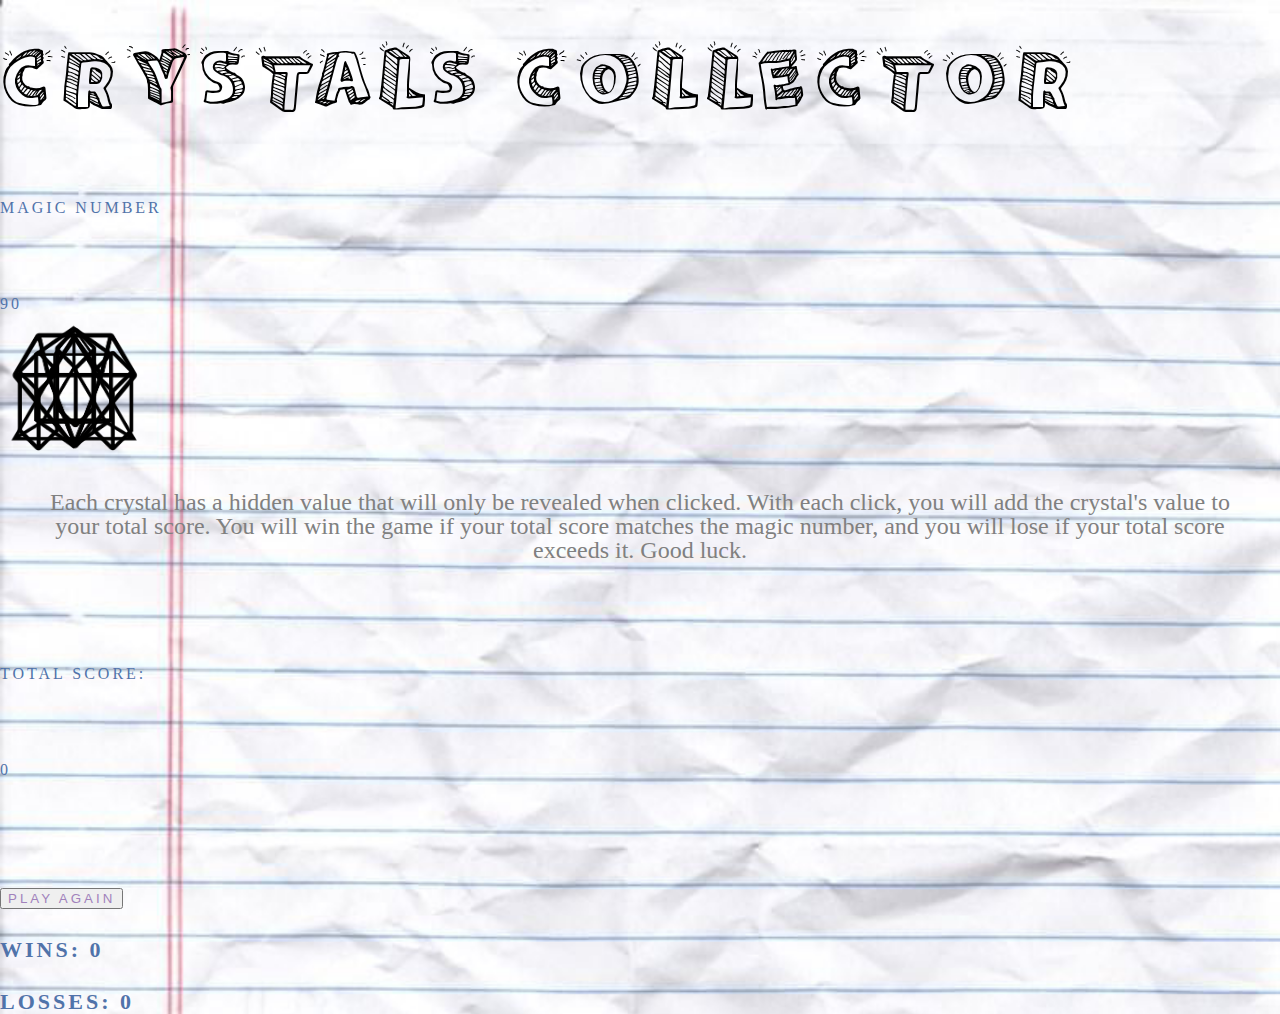
==== assets/index.html @ db7692d8 "updated site" ====
<!DOCTYPE html>
<html lang="en">
<head>
	<meta charset="UTF-8">
	<title>Crystals Collector Game</title>
	<link rel="stylesheet" type="text/css" href="../assets/css/reset.css"/>
	<link rel="stylesheet" href="https://maxcdn.bootstrapcdn.com/bootstrap/4.0.0-beta/css/bootstrap.min.css" integrity="sha384-/Y6pD6FV/Vv2HJnA6t+vslU6fwYXjCFtcEpHbNJ0lyAFsXTsjBbfaDjzALeQsN6M" crossorigin="anonymous">
	<link rel="stylesheet" type="text/css" href="../assets/css/style.css"/>
	<script src="https://cdnjs.cloudflare.com/ajax/libs/jquery/3.2.1/jquery.min.js"></script>
	<script type="text/javascript" src="../assets/js/game.js"></script>
	<meta name="viewport" content="width=device-width, initial-scale=1, maximum-scale=1"/>
</head>

<body>

    <div class="header text-center">
        <h1>CRYSTALS COLLECTOR</h1>
        <h3>MAGIC NUMBER</h3>
        <h3 id="magicNumber"></h3>

    </div>

    <div class="container">
        <div class="row">
                <div class="col-xs-6 col-sm-6 col-md-3 col-lg-3 text-center">
                        <img class="crystalimg" id="crystal1" src="../assets/images/crystal1.png" alt="Crystal 1"/>
                        <img class="gemColorOverlay" id="gemColor1" src="../assets/images/gemColor1.png" alt="gemColor1"/>
                </div>
                <div class="col-xs-6 col-sm-6 col-md-3 col-lg-3 text-center">
                        <img class="crystalimg" id="crystal2" src="../assets/images/crystal2.png" alt="Crystal 2"/>
                        <img class="gemColorOverlay" id="gemColor2" src="../assets/images/gemColor2.png" alt="gemColor2"/>
                </div>
                <div class="col-xs-6 col-sm-6 col-md-3 col-lg-3 text-center">
                        <img class="crystalimg" id="crystal3" src="../assets/images/crystal3.png" alt="Crystal 3"/>
                        <img class="gemColorOverlay" id="gemColor3" src="../assets/images/gemColor3.png" alt="gemColor3"/>
                </div>
                <div class="col-xs-6 col-sm-6 col-md-3 col-lg-3 text-center">
                        <img class="crystalimg" id="crystal4" src="../assets/images/crystal4.png" alt="Crystal 4"/>
                        <img class="gemColorOverlay" id="gemColor4" src="../assets/images/gemColor4.png" alt="gemColor4"/>
                </div>
        </div>

        <div class="col-lg-12 directions">
                <p>Each crystal has a hidden value that will only be revealed when clicked. With each click, you will add the crystal's value to your total score. You will win the game if your total score matches the magic number, and you will lose if your total score exceeds it. Good luck.</p>

        </div>

        <div class="row text-center">
                <div class="col-lg-4 total">
                        <h3>TOTAL SCORE:</h3>
                        <h3 id="totalScore"></h3>
                    </div>

                    <div class="col-lg-4 button">
                            <h3 id="winOrLose"></h3>
                            <button type="button" class="btn btn-light btn-lg">PLAY AGAIN</button>
                    </div>

                    <div class="col-lg-4 scores">
                            <p class="score">WINS: <span id="wins"></span></p> 
                            <p class="score">LOSSES: <span id="losses"></span></p>

                    </div>
            </div>
    </div>











</body>
</html>
---- assets/css/style.css ----
@font-face {
    font-family: 'MyWebFont';
    src: url('../fonts/sketch_3d-webfont.woff'); /* IE9 Compat Modes */
    src: url('../fonts/sketch_3d-webfont.woff') format('embedded-opentype'), /* IE6-IE8 */
         url('../fonts/Sketch\ 3D.woff'), /* Super Modern Browsers */
         url('../fonts/Sketch\ 3D.woff') format('otf'), /* Pretty Modern Browsers */
         url('../fonts/Sketch\ 3D.woff')  format('truetype'), /* Safari, Android, iOS */
         url('webfont.svg#svgFontName') format('svg'); /* Legacy iOS */

    
  }


html {
	box-sizing: border-box;
}

body { 
	min-height: 100%;
    background: url("../images/background.jpg");
    background-size: cover;
	background-repeat: no-repeat;
	background-attachment: scroll;
}

h1{
    font-family: "MyWebFont", "Sketch3d", sans-serif;
    font-size: 5em;
    margin: 4em;

}

h3 {
	margin: 80px 0px 10px 0px;
    letter-spacing: 3px;
    
    
}

#magicNumber

.header {
	padding: 70px 0px 0px 0px;
	color: grey;
}

h1, h3, #magicNumber, #totalScore, #wins, #losses, .score {
	color: #5073aa;
}

h1 {
	color: black;
	margin: 40px 0px 35px 0px;
	letter-spacing: 9px;
}

.crystalimg {
	width: 150px;
    position: absolute;

}   

.gemColor{
    position: relative;
    margin: -15px;
    margin-left: -10px;
    
}

.gemColorOverlay{
    margin: -15px;
    display: none;
    background-image:(url(../images/gemColor1.png));
    
}

div:hover.gemColor1 {
    display: block;
  }

.directions {
	color: grey;
    text-align: center;
    font-size: 1.5em;
    padding: 7em 2em;
    padding-bottom: 1em;
    margin-left: 5em;
}

.score {
	padding-top: 30px;
	margin-bottom: 0;
	font-size: 22px;
	font-weight: 600;
	letter-spacing: 3px;
}

#winOrLose {
	color: #a182bc;
}

.total, .scores, .directions {
	margin: auto;
}

.btn {
	margin-top: 30px;
	margin-left: auto;
	margin-right: auto;
	color: #a182bc;
	letter-spacing: 3px;
}
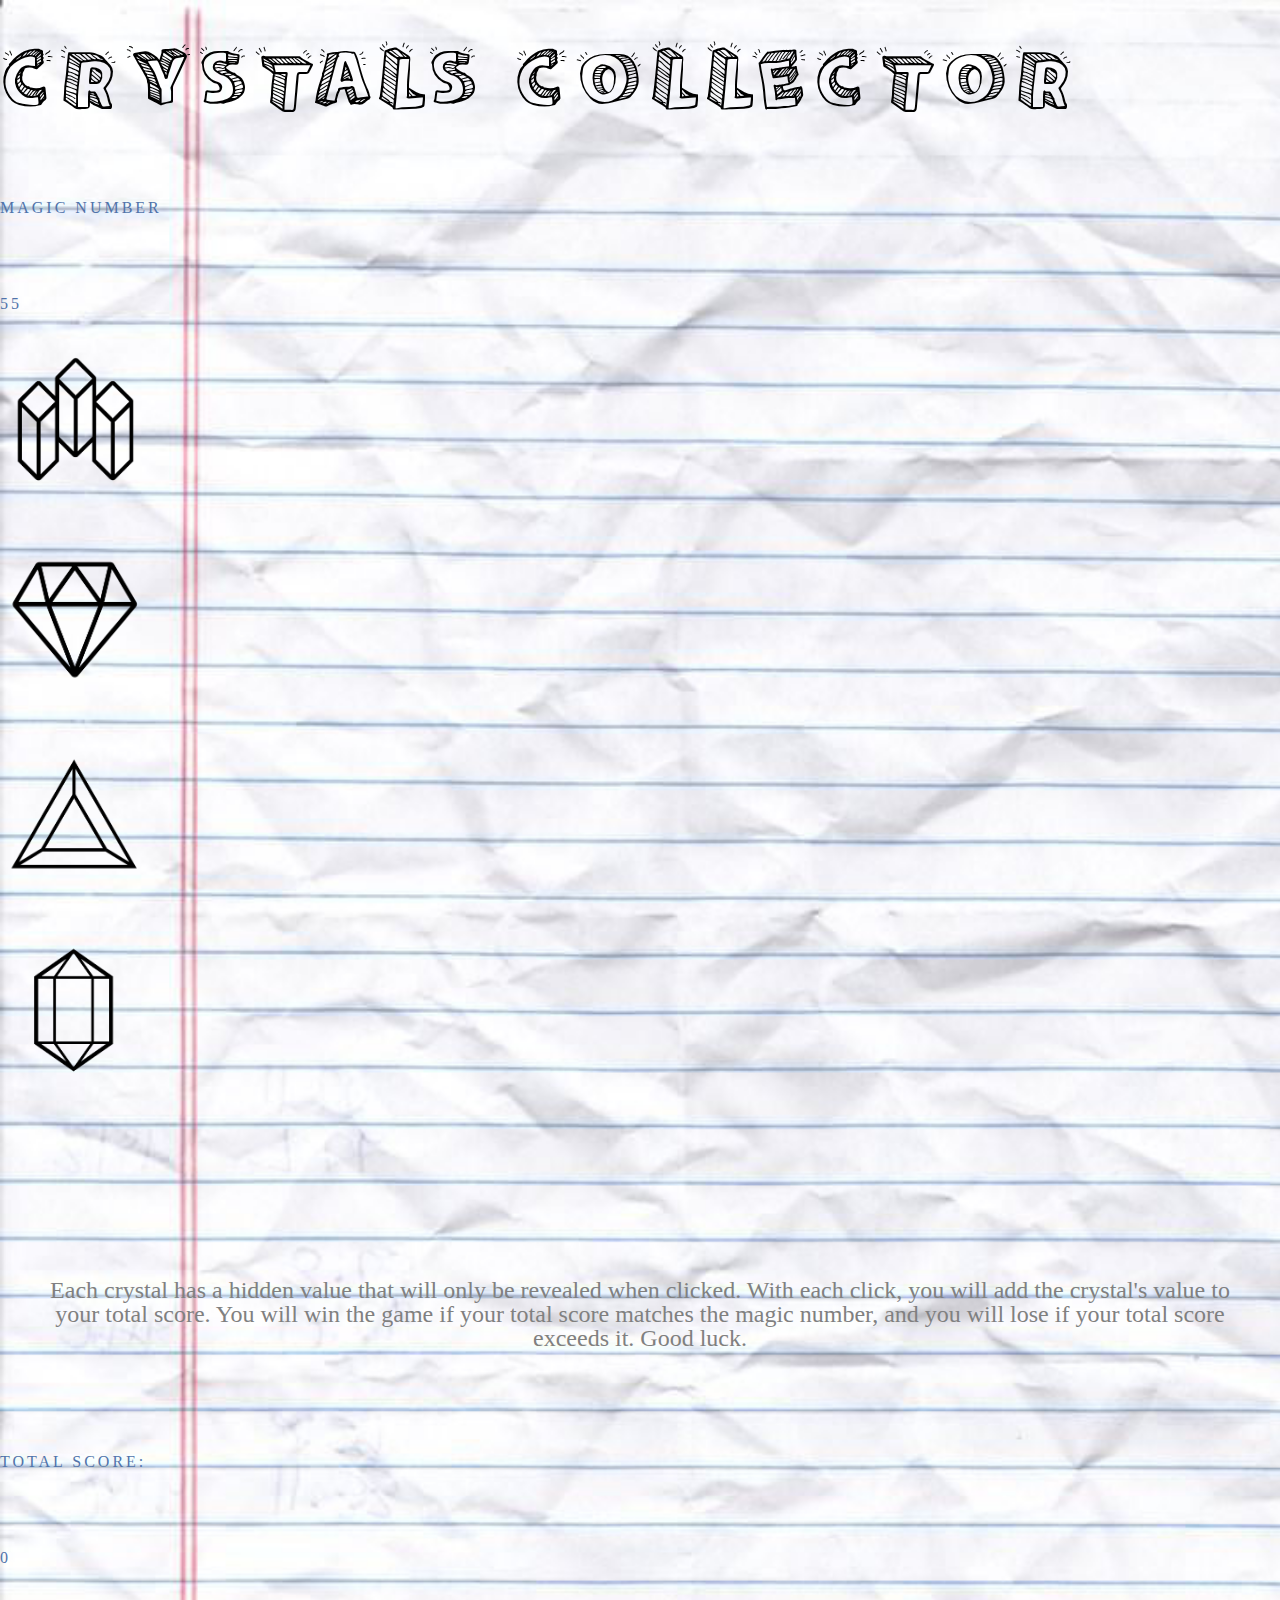
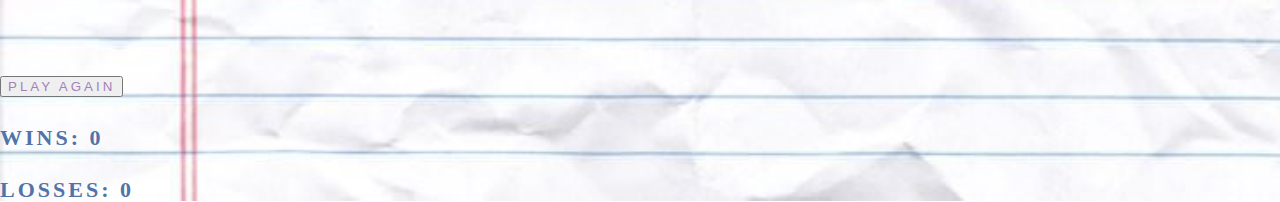
==== commit af2f9eb4: "updated site" ====
--- a/assets/index.html
+++ b/assets/index.html
@@ -24,19 +24,19 @@
         <div class="row">
                 <div class="col-xs-6 col-sm-6 col-md-3 col-lg-3 text-center">
                         <img class="crystalimg" id="crystal1" src="../assets/images/crystal1.png" alt="Crystal 1"/>
-                        <img class="gemColorOverlay" id="gemColor1" src="../assets/images/gemColor1.png" alt="gemColor1"/>
+                        
                 </div>
                 <div class="col-xs-6 col-sm-6 col-md-3 col-lg-3 text-center">
                         <img class="crystalimg" id="crystal2" src="../assets/images/crystal2.png" alt="Crystal 2"/>
-                        <img class="gemColorOverlay" id="gemColor2" src="../assets/images/gemColor2.png" alt="gemColor2"/>
+                       
                 </div>
                 <div class="col-xs-6 col-sm-6 col-md-3 col-lg-3 text-center">
                         <img class="crystalimg" id="crystal3" src="../assets/images/crystal3.png" alt="Crystal 3"/>
-                        <img class="gemColorOverlay" id="gemColor3" src="../assets/images/gemColor3.png" alt="gemColor3"/>
+                        
                 </div>
                 <div class="col-xs-6 col-sm-6 col-md-3 col-lg-3 text-center">
                         <img class="crystalimg" id="crystal4" src="../assets/images/crystal4.png" alt="Crystal 4"/>
-                        <img class="gemColorOverlay" id="gemColor4" src="../assets/images/gemColor4.png" alt="gemColor4"/>
+                        
                 </div>
         </div>
 
--- a/assets/css/style.css
+++ b/assets/css/style.css
@@ -57,28 +57,26 @@
 }
 
 .crystalimg {
-	width: 150px;
-    position: absolute;
+    width: 150px;
+    margin: 30px auto;
+} 
 
-}   
+#crystal1.crystalimg:hover{
+  background-image: url("../images/crystal1.png")
+}
 
 .gemColor{
-    position: relative;
     margin: -15px;
     margin-left: -10px;
     
 }
 
 .gemColorOverlay{
-    margin: -15px;
-    display: none;
-    background-image:(url(../images/gemColor1.png));
+    margin: -222px;
+    
     
 }
 
-div:hover.gemColor1 {
-    display: block;
-  }
 
 .directions {
 	color: grey;
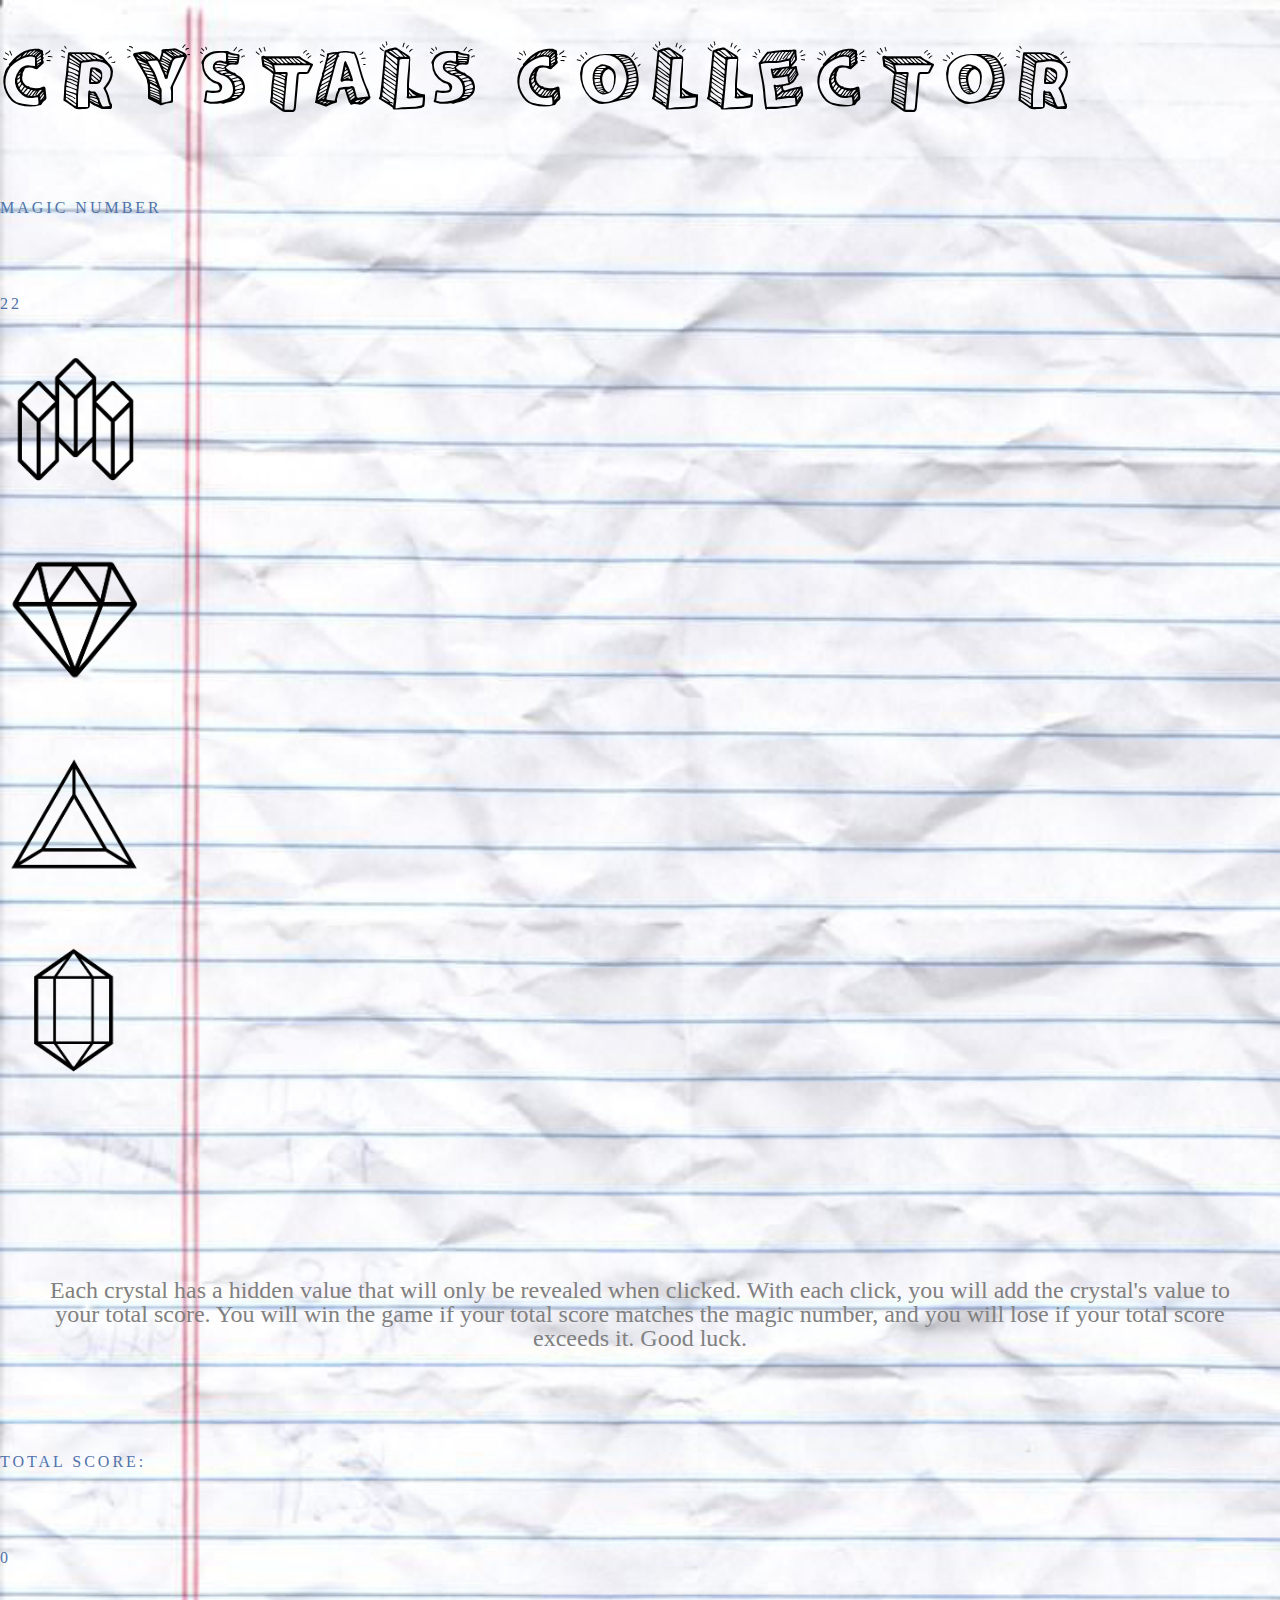
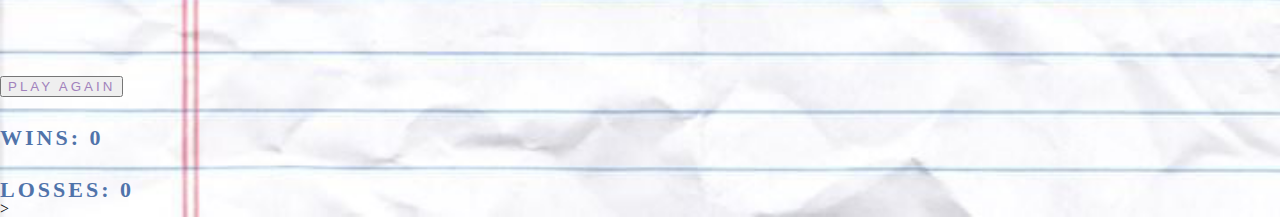
==== commit c9fee358: "updated html" ====
--- a/assets/index.html
+++ b/assets/index.html
@@ -64,7 +64,7 @@
             </div>
     </div>
 
-
+        <footer></footer>>
 
 
 
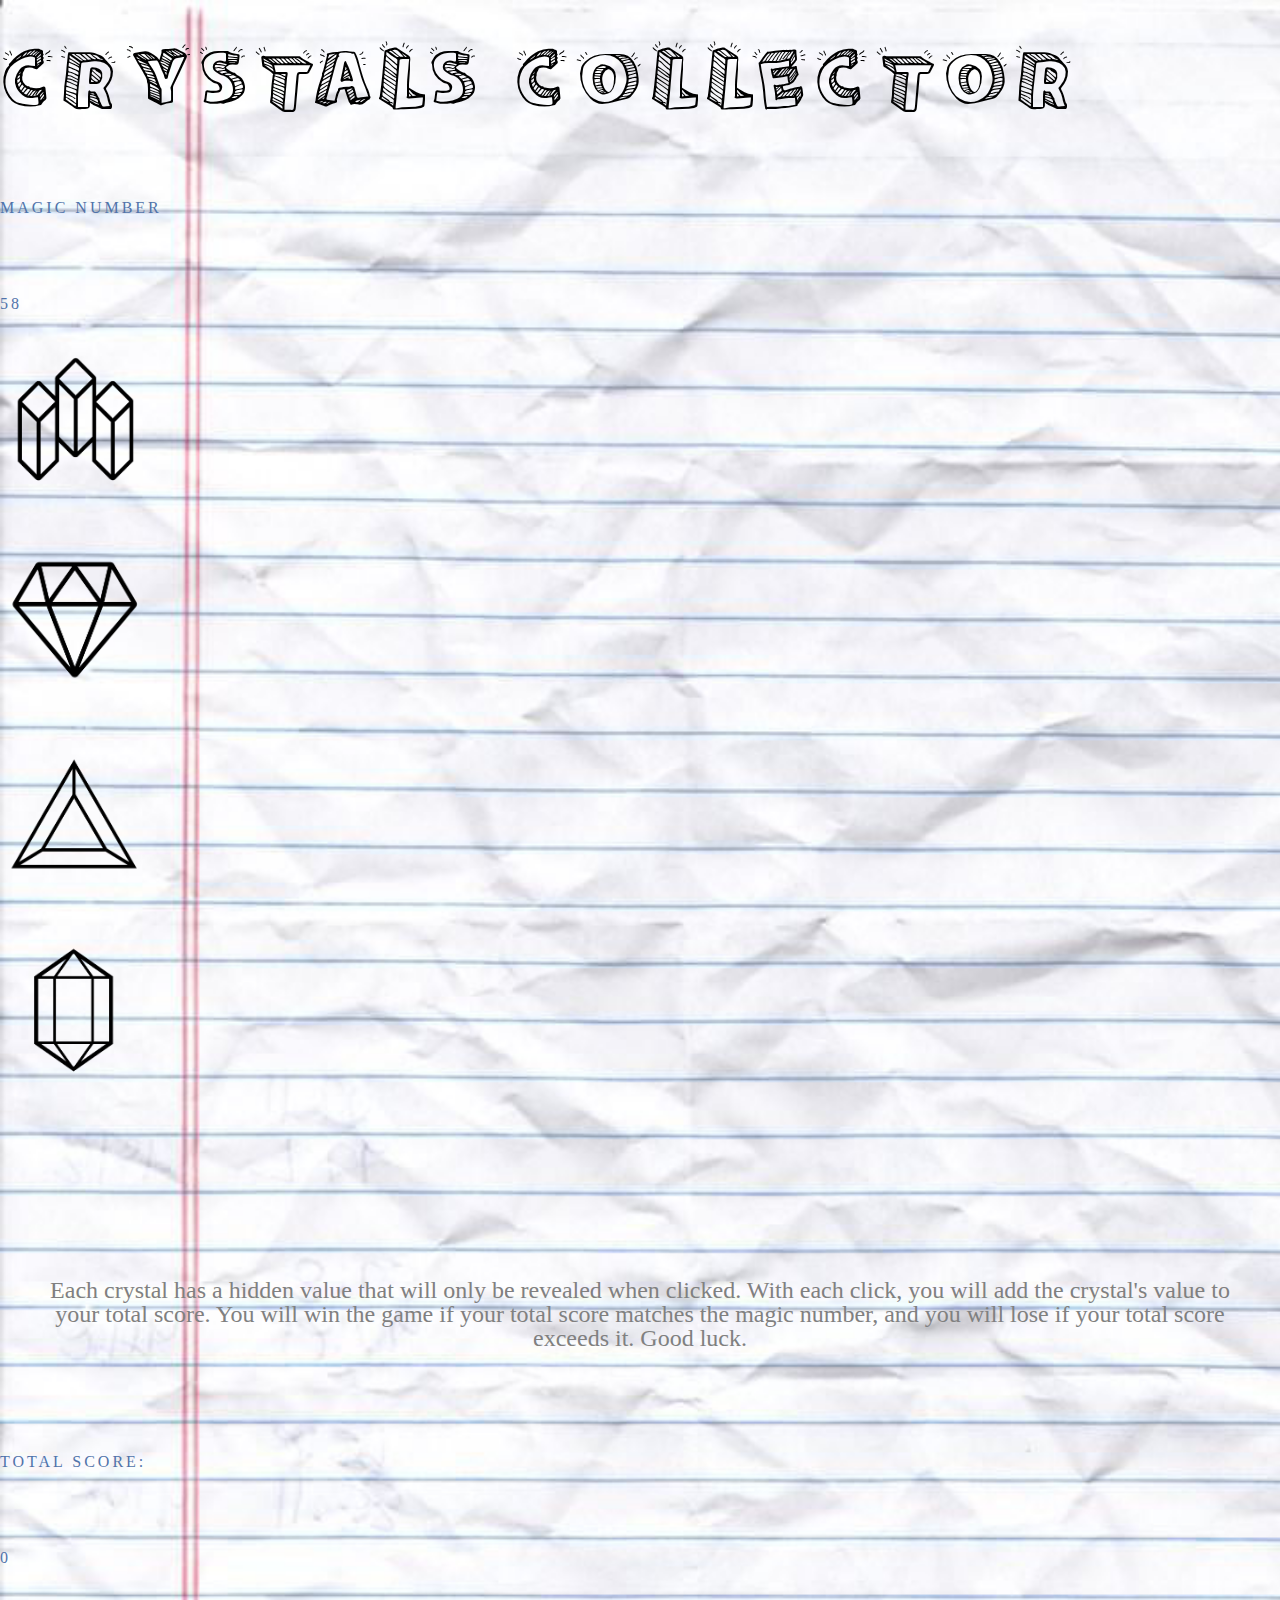
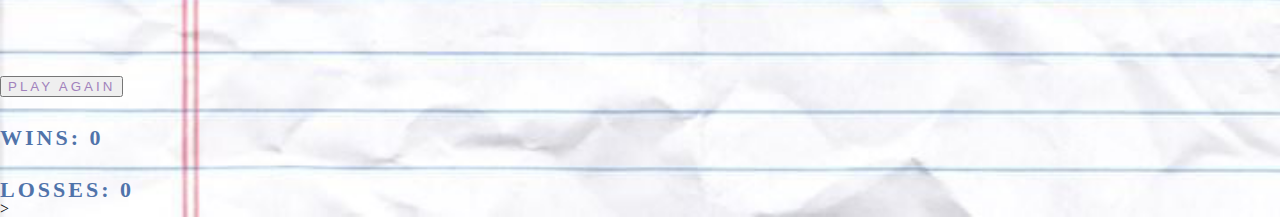
==== commit 86280151: "updated html" ====
--- a/assets/index.html
+++ b/assets/index.html
@@ -3,11 +3,11 @@
 <head>
 	<meta charset="UTF-8">
 	<title>Crystals Collector Game</title>
-	<link rel="stylesheet" type="text/css" href="../assets/css/reset.css"/>
+	<link rel="stylesheet" type="text/css" href="/assets/css/reset.css"/>
 	<link rel="stylesheet" href="https://maxcdn.bootstrapcdn.com/bootstrap/4.0.0-beta/css/bootstrap.min.css" integrity="sha384-/Y6pD6FV/Vv2HJnA6t+vslU6fwYXjCFtcEpHbNJ0lyAFsXTsjBbfaDjzALeQsN6M" crossorigin="anonymous">
-	<link rel="stylesheet" type="text/css" href="../assets/css/style.css"/>
+	<link rel="stylesheet" type="text/css" href="/assets/css/style.css"/>
 	<script src="https://cdnjs.cloudflare.com/ajax/libs/jquery/3.2.1/jquery.min.js"></script>
-	<script type="text/javascript" src="../assets/js/game.js"></script>
+	<script type="text/javascript" src="/assets/js/game.js"></script>
 	<meta name="viewport" content="width=device-width, initial-scale=1, maximum-scale=1"/>
 </head>
 
